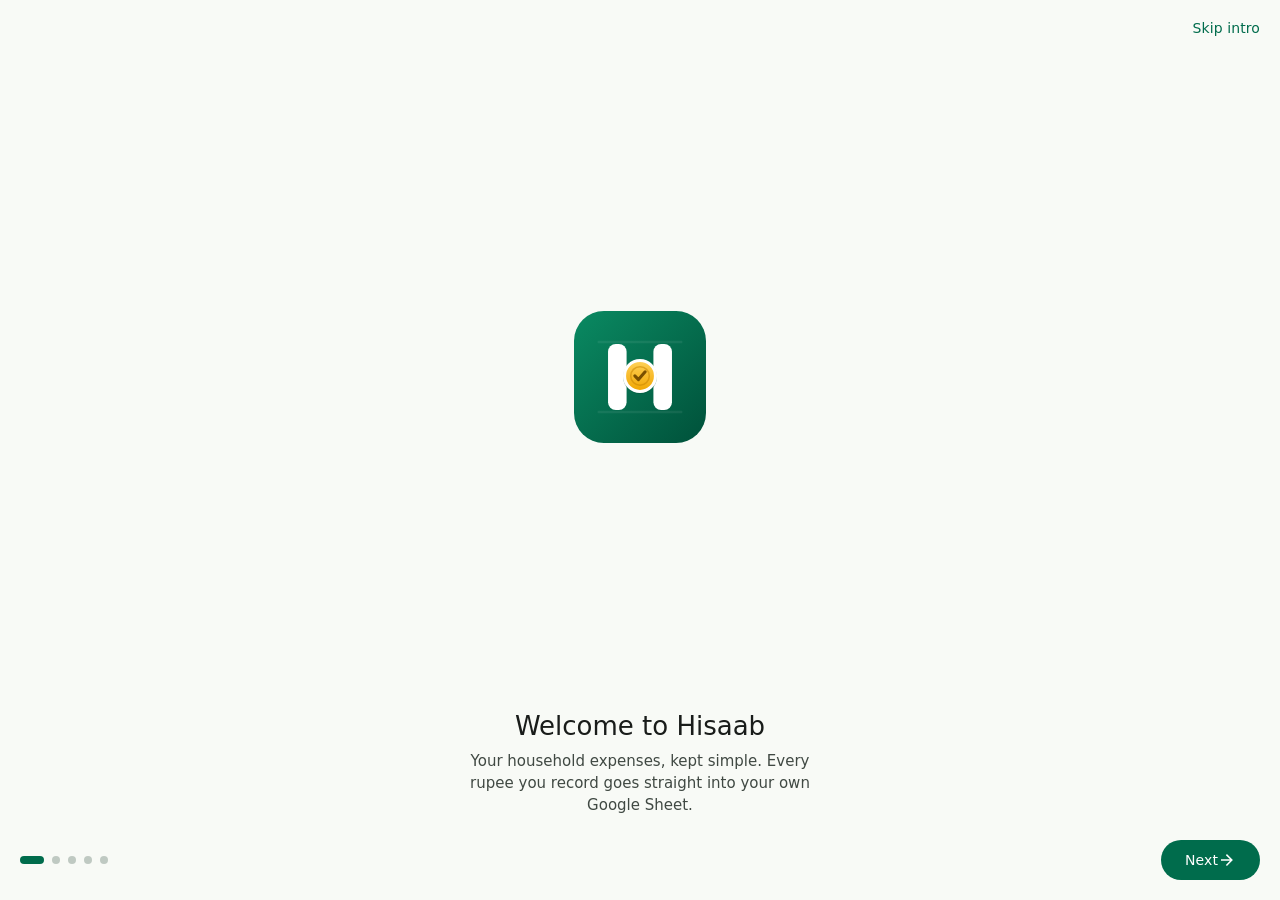
==== index.html @ 84c8fe74 "Hisaab 2.0 web app" ====
<!doctype html>
<html lang="en">
<head>
<meta charset="utf-8">
<meta name="viewport" content="width=device-width, initial-scale=1, maximum-scale=1, user-scalable=no, viewport-fit=cover">
<title>Hisaab</title>
<meta name="description" content="Hisaab — household expenses, kept simple. Your data stays in your own Google Sheet.">
<meta name="theme-color" content="#f8faf6">
<link rel="manifest" href="manifest.webmanifest">
<link rel="icon" type="image/png" sizes="192x192" href="icons/icon-192.png">
<link rel="apple-touch-icon" href="icons/apple-touch-icon.png">
<meta name="apple-mobile-web-app-capable" content="yes">
<meta name="mobile-web-app-capable" content="yes">
<meta name="apple-mobile-web-app-status-bar-style" content="default">
<meta name="apple-mobile-web-app-title" content="Hisaab">
<script>
window.HISAAB_CONFIG = {
  clientId: '675865925134-f2k3kbnuclqddefa0ms0sc8u9vmk5tlp.apps.googleusercontent.com',
  redirectUri: location.origin + location.pathname.replace(/index\.html$/, ''),
  scopes: ['openid', 'email', 'profile', 'https://www.googleapis.com/auth/spreadsheets', 'https://www.googleapis.com/auth/drive']
};
(function () { try { var t = localStorage.getItem('hisaab.theme'); t = t && JSON.parse(t); if (t === 'dark' || t === 'light') document.documentElement.setAttribute('data-theme', t); } catch (e) {} })();
</script>
<link rel="stylesheet" href="app.css?v=202610081211">
</head>
<body>
<div id="splash"><svg class="logo" aria-hidden="true" xmlns="http://www.w3.org/2000/svg" viewBox="0 0 512 512"> <defs> <linearGradient id="lbg" x1="0" y1="0" x2="1" y2="1"> <stop offset="0" stop-color="#0a8a62"/> <stop offset="1" stop-color="#00513a"/> </linearGradient> <linearGradient id="lcoin" x1="0" y1="0" x2="0" y2="1"> <stop offset="0" stop-color="#ffd25a"/> <stop offset="1" stop-color="#f0a500"/> </linearGradient> </defs> <rect width="512" height="512" rx="116" fill="url(#lbg)"/> <!-- subtle ledger lines --> <g stroke="#ffffff" stroke-opacity=".07" stroke-width="10" stroke-linecap="round"> <line x1="96" y1="120" x2="416" y2="120"/> <line x1="96" y1="392" x2="416" y2="392"/> </g> <!-- H pillars --> <rect x="132" y="128" width="72" height="256" rx="30" fill="#ffffff"/> <rect x="308" y="128" width="72" height="256" rx="30" fill="#ffffff"/> <!-- crossbar --> <rect x="190" y="228" width="132" height="56" rx="20" fill="#ffffff"/> <!-- coin --> <circle cx="256" cy="256" r="66" fill="#00513a" opacity=".35"/> <circle cx="256" cy="252" r="60" fill="url(#lcoin)" stroke="#ffffff" stroke-width="12"/> <circle cx="256" cy="252" r="36" fill="none" stroke="#c98500" stroke-width="6" opacity=".55"/> <path d="M236 252 l14 14 l26 -30" fill="none" stroke="#7a4f00" stroke-width="12" stroke-linecap="round" stroke-linejoin="round"/> </svg><div class="word">Hisaab</div><div class="tag">Household expenses, kept simple</div><div class="dots"><i></i><i></i><i></i></div></div>
<template id="logoTpl"><svg class="logo" aria-hidden="true" xmlns="http://www.w3.org/2000/svg" viewBox="0 0 512 512"> <defs> <linearGradient id="lbg" x1="0" y1="0" x2="1" y2="1"> <stop offset="0" stop-color="#0a8a62"/> <stop offset="1" stop-color="#00513a"/> </linearGradient> <linearGradient id="lcoin" x1="0" y1="0" x2="0" y2="1"> <stop offset="0" stop-color="#ffd25a"/> <stop offset="1" stop-color="#f0a500"/> </linearGradient> </defs> <rect width="512" height="512" rx="116" fill="url(#lbg)"/> <!-- subtle ledger lines --> <g stroke="#ffffff" stroke-opacity=".07" stroke-width="10" stroke-linecap="round"> <line x1="96" y1="120" x2="416" y2="120"/> <line x1="96" y1="392" x2="416" y2="392"/> </g> <!-- H pillars --> <rect x="132" y="128" width="72" height="256" rx="30" fill="#ffffff"/> <rect x="308" y="128" width="72" height="256" rx="30" fill="#ffffff"/> <!-- crossbar --> <rect x="190" y="228" width="132" height="56" rx="20" fill="#ffffff"/> <!-- coin --> <circle cx="256" cy="256" r="66" fill="#00513a" opacity=".35"/> <circle cx="256" cy="252" r="60" fill="url(#lcoin)" stroke="#ffffff" stroke-width="12"/> <circle cx="256" cy="252" r="36" fill="none" stroke="#c98500" stroke-width="6" opacity=".55"/> <path d="M236 252 l14 14 l26 -30" fill="none" stroke="#7a4f00" stroke-width="12" stroke-linecap="round" stroke-linejoin="round"/> </svg></template>
<div id="app">
  <section id="home">
    <header class="appbar" id="homeBar">
      <button class="iconbtn rp on-surface" id="homeMenu" aria-label="Menu" style="position:relative"><svg class="i" data-i="menu"></svg><span class="badge hidden" id="menuBadge" style="top:6px;right:6px"></span></button>
      <div class="title brandtitle" style="padding-left:4px"><svg class="logo" aria-hidden="true" xmlns="http://www.w3.org/2000/svg" viewBox="0 0 512 512"> <defs> <linearGradient id="lbg" x1="0" y1="0" x2="1" y2="1"> <stop offset="0" stop-color="#0a8a62"/> <stop offset="1" stop-color="#00513a"/> </linearGradient> <linearGradient id="lcoin" x1="0" y1="0" x2="0" y2="1"> <stop offset="0" stop-color="#ffd25a"/> <stop offset="1" stop-color="#f0a500"/> </linearGradient> </defs> <rect width="512" height="512" rx="116" fill="url(#lbg)"/> <!-- subtle ledger lines --> <g stroke="#ffffff" stroke-opacity=".07" stroke-width="10" stroke-linecap="round"> <line x1="96" y1="120" x2="416" y2="120"/> <line x1="96" y1="392" x2="416" y2="392"/> </g> <!-- H pillars --> <rect x="132" y="128" width="72" height="256" rx="30" fill="#ffffff"/> <rect x="308" y="128" width="72" height="256" rx="30" fill="#ffffff"/> <!-- crossbar --> <rect x="190" y="228" width="132" height="56" rx="20" fill="#ffffff"/> <!-- coin --> <circle cx="256" cy="256" r="66" fill="#00513a" opacity=".35"/> <circle cx="256" cy="252" r="60" fill="url(#lcoin)" stroke="#ffffff" stroke-width="12"/> <circle cx="256" cy="252" r="36" fill="none" stroke="#c98500" stroke-width="6" opacity=".55"/> <path d="M236 252 l14 14 l26 -30" fill="none" stroke="#7a4f00" stroke-width="12" stroke-linecap="round" stroke-linejoin="round"/> </svg><div class="title-l" style="font-weight:500">Hisaab</div></div>
      <button class="iconbtn rp" id="homeRefresh" aria-label="Refresh"><svg class="i" data-i="refresh"></svg></button>
    </header>
    <div class="linear hidden" id="homeLoading"></div>
    <div class="ptr" id="ptr-home"><div class="spinner"></div></div>
    <div class="scroller" id="homeScroll"><div id="homeBody"></div></div>
  </section>
  <div id="pages"></div>
  <div id="overlay"></div>
  <div id="snackHost"></div>
</div>
<script src="icons.js?v=202610081211"></script>
<script src="db.js?v=202610081211"></script>
<script src="app.js?v=202610081211"></script>
<script>
if ('serviceWorker' in navigator && location.protocol === 'https:') navigator.serviceWorker.register('sw.js').catch(function () {});
</script>
</body>
</html>
---- app.css ----
/* ===== Material 3 tokens (seed: green) ===== */
:root {
  color-scheme: light;
  --primary: #006c4c; --on-primary: #ffffff;
  --primary-container: #89f8c7; --on-primary-container: #002114;
  --secondary-container: #cde9d9; --on-secondary-container: #092016;
  --tertiary-container: #c1e8fb; --on-tertiary-container: #001f29;
  --surface: #f8faf6; --surface-dim: #d8dbd6;
  --surface-c-lowest: #ffffff; --surface-c-low: #f2f4f0; --surface-c: #eceeea; --surface-c-high: #e6e9e4; --surface-c-highest: #e1e3df;
  --on-surface: #191c1a; --on-surface-variant: #404943;
  --outline: #707973; --outline-variant: #bfc9c2;
  --error: #ba1a1a; --on-error: #fff; --error-container: #ffdad6; --on-error-container: #410002;
  --inverse-surface: #2e312f; --inverse-on-surface: #eff1ed; --inverse-primary: #6cdbac;
  --scrim: rgba(0,0,0,.32);
  --track: #dbe5de;
}
@media (prefers-color-scheme: dark) {
  :root:not([data-theme="light"]) {
    color-scheme: dark;
    --primary: #6cdbac; --on-primary: #003826;
    --primary-container: #005139; --on-primary-container: #89f8c7;
    --secondary-container: #344c40; --on-secondary-container: #cde9d9;
    --tertiary-container: #264d5c; --on-tertiary-container: #c1e8fb;
    --surface: #111412; --surface-dim: #111412;
    --surface-c-lowest: #0c0f0d; --surface-c-low: #191c1a; --surface-c: #1d201e; --surface-c-high: #272b28; --surface-c-highest: #323633;
    --on-surface: #e1e3df; --on-surface-variant: #bfc9c2;
    --outline: #8a938c; --outline-variant: #404943;
    --error: #ffb4ab; --on-error: #690005; --error-container: #93000a; --on-error-container: #ffdad6;
    --inverse-surface: #e1e3df; --inverse-on-surface: #2e312f; --inverse-primary: #006c4c;
    --track: #2b3a32;
  }
}
:root[data-theme="dark"] {
    color-scheme: dark;
    --primary: #6cdbac; --on-primary: #003826;
    --primary-container: #005139; --on-primary-container: #89f8c7;
    --secondary-container: #344c40; --on-secondary-container: #cde9d9;
    --tertiary-container: #264d5c; --on-tertiary-container: #c1e8fb;
    --surface: #111412; --surface-dim: #111412;
    --surface-c-lowest: #0c0f0d; --surface-c-low: #191c1a; --surface-c: #1d201e; --surface-c-high: #272b28; --surface-c-highest: #323633;
    --on-surface: #e1e3df; --on-surface-variant: #bfc9c2;
    --outline: #8a938c; --outline-variant: #404943;
    --error: #ffb4ab; --on-error: #690005; --error-container: #93000a; --on-error-container: #ffdad6;
    --inverse-surface: #e1e3df; --inverse-on-surface: #2e312f; --inverse-primary: #006c4c;
    --track: #2b3a32;
  }
* { box-sizing: border-box; -webkit-tap-highlight-color: transparent; }
html, body { margin: 0; height: 100%; overflow: hidden; background: var(--surface); color: var(--on-surface);
  font-family: Roboto, system-ui, -apple-system, "Segoe UI", sans-serif; -webkit-font-smoothing: antialiased; }
body { -webkit-user-select: none; user-select: none; -webkit-touch-callout: none; }
input, textarea { -webkit-user-select: text; user-select: text; }
button, input, select, textarea { font: inherit; color: inherit; }
button { background: none; border: 0; padding: 0; cursor: pointer; }
.hidden { display: none !important; }
svg.i { width: 24px; height: 24px; fill: currentColor; flex: none; display: block; }
.num { font-variant-numeric: tabular-nums; }

/* type scale */
.display-s { font-size: 36px; line-height: 44px; font-weight: 400; letter-spacing: 0; }
.headline-m { font-size: 28px; line-height: 36px; font-weight: 400; }
.headline-s { font-size: 24px; line-height: 32px; font-weight: 400; }
.title-l { font-size: 22px; line-height: 28px; font-weight: 400; }
.title-m { font-size: 16px; line-height: 24px; font-weight: 500; letter-spacing: .15px; }
.title-s { font-size: 14px; line-height: 20px; font-weight: 500; letter-spacing: .1px; }
.body-l { font-size: 16px; line-height: 24px; letter-spacing: .5px; }
.body-m { font-size: 14px; line-height: 20px; letter-spacing: .25px; }
.body-s { font-size: 12px; line-height: 16px; letter-spacing: .4px; }
.label-l { font-size: 14px; line-height: 20px; font-weight: 500; letter-spacing: .1px; }
.label-m { font-size: 12px; line-height: 16px; font-weight: 500; letter-spacing: .5px; }
.muted { color: var(--on-surface-variant); }

/* ripple */
.rp { position: relative; overflow: hidden; isolation: isolate; }
.rp::before { content: ""; position: absolute; inset: 0; background: currentColor; opacity: 0; transition: opacity .15s; pointer-events: none; z-index: -1; }
.rp:active::before { opacity: .1; }
.ripple { position: absolute; border-radius: 50%; background: currentColor; opacity: .14; transform: scale(0); animation: rip .5s ease-out forwards; pointer-events: none; z-index: -1; }
@keyframes rip { to { transform: scale(1); opacity: 0; } }

/* ===== layout ===== */
#app { position: fixed; inset: 0; }
.tab { position: absolute; inset: 0 0 80px 0; display: flex; flex-direction: column; background: var(--surface); }
.tab.anim { animation: fadeThrough .22s ease-out; }
@keyframes fadeThrough { from { opacity: 0; transform: scale(.98); } }
.scroller { flex: 1; overflow-y: auto; overflow-x: hidden; -webkit-overflow-scrolling: touch; overscroll-behavior: contain; padding-bottom: 96px; }

/* top app bar */
.appbar { height: 64px; display: flex; align-items: center; gap: 4px; padding: 0 4px 0 4px; background: var(--surface); flex: none; transition: background .2s; z-index: 2; }
.appbar.lifted { background: var(--surface-c); }
.appbar .title { flex: 1; padding: 0 12px; white-space: nowrap; overflow: hidden; text-overflow: ellipsis; }
.appbar .title.lead { padding-left: 4px; }
.iconbtn { width: 48px; height: 48px; border-radius: 24px; display: grid; place-items: center; color: var(--on-surface-variant); flex: none; }
.iconbtn.on-surface { color: var(--on-surface); }
.textbtn { height: 40px; padding: 0 12px; border-radius: 20px; color: var(--primary); }
.monthbtn { display: inline-flex; align-items: center; gap: 2px; height: 40px; padding: 0 8px 0 12px; border-radius: 20px; color: var(--on-surface); max-width: 100%; }
.monthbtn span { white-space: nowrap; overflow: hidden; text-overflow: ellipsis; }

/* navigation bar */
.navbar { position: absolute; left: 0; right: 0; bottom: 0; height: 80px; background: var(--surface-c); display: flex; z-index: 5; }
.navitem { flex: 1; display: flex; flex-direction: column; align-items: center; justify-content: center; gap: 4px; color: var(--on-surface-variant); padding-top: 4px; }
.navitem .pill { width: 64px; height: 32px; border-radius: 16px; display: grid; place-items: center; transition: background .2s; position: relative; }
.navitem.on { color: var(--on-surface); }
.navitem.on .pill { background: var(--secondary-container); color: var(--on-secondary-container); }
.navitem.on .label-m { font-weight: 700; }
.badge { position: absolute; top: 2px; right: 14px; min-width: 16px; height: 16px; border-radius: 8px; background: var(--error); color: var(--on-error); font-size: 11px; line-height: 16px; text-align: center; padding: 0 4px; font-weight: 500; }

/* FAB */
.fab { position: absolute; right: 16px; bottom: 96px; height: 56px; border-radius: 16px; background: var(--primary-container); color: var(--on-primary-container);
  display: flex; align-items: center; gap: 12px; padding: 0 20px 0 16px; z-index: 4;
  box-shadow: 0 1px 3px rgba(0,0,0,.3), 0 4px 8px 3px rgba(0,0,0,.15); transition: width .2s, padding .2s, transform .2s; }
.fab.small { padding: 0 16px; }
.fab.small .fab-label { display: none; }
.fab.gone { transform: scale(0); }
#app.snacking .fab { transform: translateY(-64px); }
#app.snacking .fab.gone { transform: scale(0); }

/* cards & lists */
.pad { padding: 0 16px; }
.card { border-radius: 12px; background: var(--surface-c-low); }
.card.filled { background: var(--surface-c-highest); }
.card.outlined { background: var(--surface); border: 1px solid var(--outline-variant); }
.section-h { display: flex; align-items: center; justify-content: space-between; padding: 20px 16px 8px; min-height: 48px; }
.section-h .title-s { color: var(--on-surface-variant); }
.li { display: flex; align-items: center; gap: 16px; padding: 10px 16px 10px 16px; min-height: 72px; }
.li.two { min-height: 64px; }
.li .txt { flex: 1; min-width: 0; }
.li .txt > div { white-space: nowrap; overflow: hidden; text-overflow: ellipsis; }
.li .trail { text-align: right; flex: none; }
.avatar { width: 40px; height: 40px; border-radius: 20px; display: grid; place-items: center; background: var(--secondary-container); color: var(--on-secondary-container); flex: none; }
.avatar svg { width: 22px; height: 22px; }
.avatar.lg { width: 72px; height: 72px; border-radius: 36px; }
.avatar.lg svg { width: 36px; height: 36px; }
.divider { height: 1px; background: var(--outline-variant); margin: 0 16px 0 72px; opacity: .6; }
.progress { height: 4px; border-radius: 2px; background: var(--track); margin-top: 8px; overflow: hidden; }
.progress i { display: block; height: 100%; border-radius: 2px; background: var(--primary); }
.progress.err i { background: var(--error); }

/* hero */
.hero { margin: 4px 16px 0; padding: 20px; border-radius: 28px; background: var(--primary-container); color: var(--on-primary-container); }
.hero.neg { background: var(--error-container); color: var(--on-error-container); }
.hero .row { display: flex; align-items: center; justify-content: space-between; }
.hero .amt { margin: 4px 0 12px; }
.assist { display: inline-flex; align-items: center; gap: 6px; height: 32px; padding: 0 12px 0 8px; border-radius: 8px; border: 1px solid currentColor; opacity: .9; }
.assist svg { width: 18px; height: 18px; }
.tiles { display: grid; grid-template-columns: 1fr 1fr; gap: 8px; margin: 8px 16px 0; }
.tile { padding: 14px 16px; border-radius: 16px; background: var(--surface-c-low); text-align: left; display: block; width: 100%; }
.tile .label-m { color: var(--on-surface-variant); display: flex; align-items: center; gap: 4px; }
.tile .label-m svg { width: 16px; height: 16px; }
.tile .title-l { margin-top: 4px; }

.banner { margin: 12px 16px 0; padding: 12px 16px; border-radius: 12px; background: var(--tertiary-container); color: var(--on-tertiary-container); display: flex; gap: 12px; align-items: center; }
.banner.err { background: var(--error-container); color: var(--on-error-container); }
.banner .body-m { flex: 1; }

/* chips */
.chips { display: flex; gap: 8px; overflow-x: auto; padding: 4px 16px 8px; scrollbar-width: none; flex: none; }
.chips::-webkit-scrollbar { display: none; }
.chip { height: 32px; border-radius: 8px; border: 1px solid var(--outline-variant); padding: 0 16px; display: inline-flex; align-items: center; gap: 8px; white-space: nowrap; color: var(--on-surface-variant); flex: none; }
.chip svg { width: 18px; height: 18px; margin-left: -8px; }
.chip.on { background: var(--secondary-container); color: var(--on-secondary-container); border-color: transparent; }
.seg { display: inline-flex; border: 1px solid var(--outline); border-radius: 16px; overflow: hidden; height: 32px; }
.seg button { padding: 0 12px; display: flex; align-items: center; gap: 4px; color: var(--on-surface); }
.seg button + button { border-left: 1px solid var(--outline); }
.seg button.on { background: var(--secondary-container); color: var(--on-secondary-container); }
.seg svg { width: 16px; height: 16px; }

/* expenses list */
.summary-strip { display: flex; justify-content: space-between; align-items: baseline; padding: 4px 16px 4px; }
.dayhead { display: flex; justify-content: space-between; padding: 16px 16px 4px; color: var(--on-surface-variant); position: sticky; top: 0; background: var(--surface); z-index: 1; }
.pendingdot { display: inline-flex; vertical-align: -3px; color: var(--primary); margin-left: 4px; }
.pendingdot svg { width: 16px; height: 16px; }
.searchbar { flex: 1; height: 48px; display: flex; align-items: center; }
.searchbar input::-webkit-search-cancel-button { -webkit-appearance: none; display: none; }
.searchbar input { flex: 1; border: 0; outline: 0; background: transparent; font-size: 16px; height: 48px; }

/* empty / loading */
.empty { text-align: center; padding: 64px 32px; color: var(--on-surface-variant); }
.empty svg { width: 48px; height: 48px; margin: 0 auto 12px; opacity: .7; }
.skeleton { background: linear-gradient(90deg, var(--surface-c) 25%, var(--surface-c-high) 50%, var(--surface-c) 75%); background-size: 200% 100%; animation: sk 1.2s infinite linear; border-radius: 12px; }
@keyframes sk { from { background-position: 200% 0; } to { background-position: -200% 0; } }

/* pull to refresh */
.ptr { position: absolute; left: 50%; top: 64px; width: 40px; height: 40px; margin-left: -20px; border-radius: 20px; background: var(--surface-c-low);
  box-shadow: 0 1px 3px rgba(0,0,0,.3); display: grid; place-items: center; transform: translateY(-60px); opacity: 0; z-index: 3; color: var(--primary); pointer-events: none; }
.spinner { width: 24px; height: 24px; border-radius: 50%; border: 3px solid var(--primary); border-right-color: transparent; }
.ptr.spin .spinner, .spinner.spin { animation: spin .8s linear infinite; }
@keyframes spin { to { transform: rotate(360deg); } }
.linear { height: 4px; position: relative; overflow: hidden; background: var(--secondary-container); flex: none; }
.linear::after { content: ""; position: absolute; top: 0; bottom: 0; width: 40%; background: var(--primary); animation: lin 1.1s infinite ease-in-out; }
@keyframes lin { from { left: -40%; } to { left: 100%; } }

/* ===== pushed screens (full-screen) ===== */
.page { position: absolute; inset: 0; background: var(--surface); z-index: 10; display: flex; flex-direction: column; animation: slideIn .25s cubic-bezier(.2,0,0,1); }
.page.out { animation: slideOut .2s cubic-bezier(.3,0,1,1) forwards; }
@keyframes slideIn { from { transform: translateX(30%); opacity: 0; } }
@keyframes slideOut { to { transform: translateX(30%); opacity: 0; } }
.page.up { animation: slideUp .28s cubic-bezier(.2,0,0,1); }
.page.up.out { animation: slideDown .2s cubic-bezier(.3,0,1,1) forwards; }
@keyframes slideUp { from { transform: translateY(8%); opacity: 0; } }
@keyframes slideDown { to { transform: translateY(8%); opacity: 0; } }
.page .scroller { padding-bottom: 24px; }
.page-foot { padding: 12px 16px 16px; background: var(--surface); flex: none; }

/* text fields (outlined) */
.field { position: relative; margin: 8px 16px 16px; }
.field input, .field textarea { width: 100%; height: 56px; border-radius: 4px; border: 1px solid var(--outline); background: transparent; padding: 16px 16px 0; font-size: 16px; outline: none; color: var(--on-surface); }
.field.prefix input { padding-left: 44px; }
.field .pre { position: absolute; left: 16px; top: 17px; font-size: 16px; color: var(--on-surface-variant); }
.field.big input { height: 72px; font-size: 32px; padding-top: 18px; }
.field.big .pre { top: 30px; font-size: 20px; }
.field.big.prefix input { padding-left: 52px; }
.field label { position: absolute; left: 12px; top: 18px; padding: 0 4px; color: var(--on-surface-variant); font-size: 16px; pointer-events: none; transition: all .15s; background: var(--surface); }
.field.big label { top: 26px; }
.field input:focus { border: 2px solid var(--primary); padding-left: 15px; }
.field.prefix input:focus { padding-left: 43px; }
.field.big.prefix input:focus { padding-left: 51px; }
.field.filled label, .field input:focus + label, .field.always label { top: -8px; font-size: 12px; line-height: 16px; }
.field input:focus + label { color: var(--primary); }
.field.err input { border: 2px solid var(--error); }
.field.err label { color: var(--error); }
.field .support { font-size: 12px; color: var(--on-surface-variant); padding: 4px 16px 0; }
.field.err .support { color: var(--error); }
.field .trail-i { position: absolute; right: 12px; top: 16px; color: var(--on-surface-variant); pointer-events: none; }
.field input[type=date] { padding-top: 14px; }
.field input[type=date]::-webkit-calendar-picker-indicator { opacity: 0; position: absolute; inset: 0; width: auto; height: auto; }

/* category grid */
.catgrid { display: grid; grid-template-columns: repeat(3, 1fr); gap: 8px; padding: 0 16px; }
.cattile { border-radius: 16px; padding: 12px 6px 10px; display: flex; flex-direction: column; align-items: center; gap: 6px; text-align: center; background: var(--surface-c-low); color: var(--on-surface); min-height: 88px; border: 1px solid transparent; }
.cattile .ic { width: 40px; height: 40px; border-radius: 20px; display: grid; place-items: center; background: var(--surface-c-highest); color: var(--on-surface-variant); transition: background .15s; }
.cattile .ic svg { width: 22px; height: 22px; }
.cattile .label-m { font-weight: 500; line-height: 15px; display: -webkit-box; -webkit-line-clamp: 2; -webkit-box-orient: vertical; overflow: hidden; }
.cattile.on { background: var(--secondary-container); color: var(--on-secondary-container); border-color: var(--primary); }
.cattile.on .ic { background: var(--primary); color: var(--on-primary); }
.cat-err { color: var(--error); font-size: 12px; padding: 4px 16px 0; min-height: 16px; }

/* buttons */
.btn { height: 40px; border-radius: 20px; padding: 0 24px; display: inline-flex; align-items: center; justify-content: center; gap: 8px; font-size: 14px; font-weight: 500; letter-spacing: .1px; }
.btn svg { width: 18px; height: 18px; margin-left: -8px; }
.btn.filled { background: var(--primary); color: var(--on-primary); }
.btn.tonal { background: var(--secondary-container); color: var(--on-secondary-container); }
.btn.outlined { border: 1px solid var(--outline); color: var(--primary); }
.btn.danger { border: 1px solid var(--outline); color: var(--error); }
.btn.block { width: 100%; height: 48px; border-radius: 24px; }
.btn:disabled { opacity: .38; }

/* detail */
.detail-head { display: flex; flex-direction: column; align-items: center; padding: 16px 16px 24px; gap: 8px; text-align: center; }
.actions-row { display: flex; gap: 8px; padding: 8px 16px; }
.actions-row .btn { flex: 1; }

/* dialogs */
.scrim { position: absolute; inset: 0; background: var(--scrim); z-index: 30; display: flex; align-items: center; justify-content: center; padding: 24px; animation: fade .15s; }
@keyframes fade { from { opacity: 0; } }
.dialog { width: 100%; max-width: 360px; max-height: 80vh; border-radius: 28px; background: var(--surface-c-high); padding: 24px 0 8px; display: flex; flex-direction: column; animation: pop .2s cubic-bezier(.2,0,0,1); }
@keyframes pop { from { transform: scale(.9); opacity: 0; } }
.dialog h2 { margin: 0 24px 16px; font-size: 24px; line-height: 32px; font-weight: 400; }
.dialog .body { padding: 0 24px; color: var(--on-surface-variant); overflow-y: auto; }
.dialog .body.list { padding: 0; border-top: 1px solid var(--outline-variant); border-bottom: 1px solid var(--outline-variant); }
.dialog .acts { display: flex; justify-content: flex-end; gap: 8px; padding: 16px 16px 8px; }
.radio-li { display: flex; align-items: center; gap: 16px; padding: 0 24px; height: 56px; width: 100%; text-align: left; color: var(--on-surface); }
.radio { width: 20px; height: 20px; border-radius: 50%; border: 2px solid var(--on-surface-variant); display: grid; place-items: center; flex: none; }
.radio-li.on .radio { border-color: var(--primary); }
.radio-li.on .radio::after { content: ""; width: 10px; height: 10px; border-radius: 50%; background: var(--primary); }
.subhead { padding: 12px 24px 4px; color: var(--primary); }
.dialog .field label { background: var(--surface-c-high); }

/* menu */
.menu { position: absolute; top: 8px; right: 8px; min-width: 200px; border-radius: 4px; background: var(--surface-c); padding: 8px 0; z-index: 31;
  box-shadow: 0 2px 6px 2px rgba(0,0,0,.15), 0 1px 2px rgba(0,0,0,.3); animation: pop .15s; transform-origin: top right; }
.menu button { display: flex; align-items: center; gap: 12px; width: 100%; height: 48px; padding: 0 12px; color: var(--on-surface); text-align: left; }
.menu svg { color: var(--on-surface-variant); }
.menu-scrim { position: absolute; inset: 0; z-index: 30; }

/* snackbar */
.snack { position: absolute; left: 12px; right: 12px; bottom: 92px; min-height: 48px; border-radius: 4px; background: var(--inverse-surface); color: var(--inverse-on-surface);
  display: flex; align-items: center; padding: 6px 8px 6px 16px; z-index: 40; box-shadow: 0 3px 6px rgba(0,0,0,.25); animation: snackIn .25s cubic-bezier(.2,0,0,1); }
.snack.page-level { bottom: 16px; }
.snack .body-m { flex: 1; padding: 8px 0; }
.snack button { color: var(--inverse-primary); height: 36px; padding: 0 12px; border-radius: 18px; font-weight: 500; font-size: 14px; }
@keyframes snackIn { from { transform: translateY(20px); opacity: 0; } }

/* settings */
.set-li { display: flex; gap: 16px; align-items: center; padding: 12px 16px; min-height: 56px; }
.set-li svg { color: var(--on-surface-variant); }
.set-li .txt { flex: 1; min-width: 0; }
.set-li .txt .body-m { color: var(--on-surface-variant); overflow-wrap: anywhere; }

/* ===== v1.2 additions ===== */
#home { position: absolute; inset: 0; display: flex; flex-direction: column; background: var(--surface); }
#home .scroller { padding-bottom: 32px; }
.greet { padding: 4px 20px 12px; }
.mcard { margin: 0 16px; padding: 20px; border-radius: 28px; background: var(--primary-container); color: var(--on-primary-container); display: block; width: 100%; text-align: left; }
.mcard.neg { background: var(--error-container); color: var(--on-error-container); }
.mcard .top { display: flex; justify-content: space-between; align-items: center; }
.mcard .chipish { display: inline-flex; align-items: center; gap: 4px; height: 28px; padding: 0 10px; border-radius: 14px; background: rgba(255,255,255,.35); }
@media (prefers-color-scheme: dark) { :root:not([data-theme="light"]) .mcard .chipish { background: rgba(0,0,0,.25); } }
:root[data-theme="dark"] .mcard .chipish { background: rgba(0,0,0,.25); }
.mcard .split { display: grid; grid-template-columns: 1fr 1fr; gap: 12px; margin-top: 16px; }
.mcard .split .label-m { opacity: .8; }
.actionlist { display: flex; flex-direction: column; gap: 12px; padding: 20px 16px 4px; }
.action { display: flex; align-items: center; gap: 16px; padding: 16px; border-radius: 20px; text-align: left; width: 100%; min-height: 84px; }
.action .aic { width: 52px; height: 52px; border-radius: 16px; display: grid; place-items: center; flex: none; }
.action .aic svg { width: 28px; height: 28px; }
.action .txt { flex: 1; min-width: 0; }
.action .chev { opacity: .7; }
.action.primary { background: var(--primary); color: var(--on-primary); }
.action.primary .aic { background: rgba(255,255,255,.18); }
.action.tonal { background: var(--secondary-container); color: var(--on-secondary-container); }
.action.tonal .aic { background: var(--surface-c-lowest); color: var(--primary); }
.action.outline { background: var(--surface-c-low); color: var(--on-surface); border: 1px solid var(--outline-variant); }
.action.outline .aic { background: var(--tertiary-container); color: var(--on-tertiary-container); }
.action .body-m { opacity: .85; }

/* primary tabs */
.tabs { display: flex; border-bottom: 1px solid var(--surface-c-highest); flex: none; background: var(--surface); }
.tabs button { flex: 1; height: 48px; position: relative; color: var(--on-surface-variant); }
.tabs button.on { color: var(--primary); }
.tabs button.on::after { content: ""; position: absolute; left: 50%; bottom: 0; width: 64px; margin-left: -32px; height: 3px; border-radius: 3px 3px 0 0; background: var(--primary); }

/* month picker */
.mrow { display: flex; align-items: center; gap: 16px; width: 100%; text-align: left; padding: 12px 16px; min-height: 72px; }
.mrow .mav { width: 44px; height: 44px; border-radius: 22px; display: grid; place-items: center; background: var(--surface-c-highest); color: var(--on-surface-variant); flex: none; font-size: 13px; font-weight: 600; letter-spacing: .3px; }
.mrow.cur .mav { background: var(--primary); color: var(--on-primary); }
.mrow .txt { flex: 1; min-width: 0; }
.tag { display: inline-flex; align-items: center; height: 20px; padding: 0 8px; border-radius: 10px; font-size: 11px; font-weight: 600; letter-spacing: .4px; vertical-align: 2px; margin-left: 6px; }
.tag.cur { background: var(--primary-container); color: var(--on-primary-container); }
.tag.neg { background: var(--error-container); color: var(--on-error-container); }
.tag.pos { background: var(--secondary-container); color: var(--on-secondary-container); }
.yearhead { padding: 20px 16px 6px; color: var(--primary); }

/* create month */
.yearsel { display: flex; align-items: center; justify-content: center; gap: 8px; padding: 8px 16px 4px; }
.yearsel .headline-s { min-width: 90px; text-align: center; }
.mgrid { display: grid; grid-template-columns: repeat(4, 1fr); gap: 8px; padding: 8px 16px; }
.mchip { height: 48px; border-radius: 12px; border: 1px solid var(--outline-variant); display: flex; align-items: center; justify-content: center; gap: 4px; color: var(--on-surface); }
.mchip.on { background: var(--primary); color: var(--on-primary); border-color: var(--primary); }
.mchip:disabled { color: var(--on-surface-variant); opacity: .45; border-style: dashed; }
.mchip svg { width: 16px; height: 16px; }
.preview { margin: 12px 16px; padding: 16px; border-radius: 16px; background: var(--surface-c-low); display: flex; gap: 14px; }
.preview svg { color: var(--primary); flex: none; margin-top: 2px; }
.switchrow { display: flex; align-items: center; gap: 16px; padding: 8px 16px; min-height: 56px; width: 100%; text-align: left; }
.switchrow .txt { flex: 1; }
.switch { width: 52px; height: 32px; border-radius: 16px; border: 2px solid var(--outline); background: var(--surface-c-highest); position: relative; flex: none; transition: all .15s; }
.switch::after { content: ""; position: absolute; top: 6px; left: 6px; width: 16px; height: 16px; border-radius: 50%; background: var(--outline); transition: all .15s; }
.switch.on { background: var(--primary); border-color: var(--primary); }
.switch.on::after { left: 22px; top: 2px; width: 24px; height: 24px; background: var(--on-primary); }

/* target month field in add screen */
.selectfield { display: flex; align-items: center; gap: 12px; margin: 8px 16px 16px; height: 56px; border: 1px solid var(--outline); border-radius: 4px; padding: 0 12px 0 16px; width: calc(100% - 32px); text-align: left; position: relative; }
.selectfield .flabel { position: absolute; top: -8px; left: 12px; padding: 0 4px; font-size: 12px; line-height: 16px; background: var(--surface); color: var(--on-surface-variant); }
.selectfield .val { flex: 1; font-size: 16px; }
.fab.mv { bottom: 24px; }
.page .fab { position: absolute; }
.searchinline { display: flex; align-items: center; gap: 8px; margin: 8px 16px 4px; height: 48px; border-radius: 24px; background: var(--surface-c-high); padding: 0 8px 0 16px; color: var(--on-surface-variant); }
.searchinline input { flex: 1; border: 0; outline: 0; background: transparent; font-size: 16px; color: var(--on-surface); height: 48px; }
.searchinline input::-webkit-search-cancel-button { -webkit-appearance: none; display: none; }

/* ===== Hisaab 2.0 ===== */
body { padding-top: env(safe-area-inset-top); }
#app { top: env(safe-area-inset-top); bottom: env(safe-area-inset-bottom); }
.page-foot { padding-bottom: calc(16px + env(safe-area-inset-bottom)); }

/* splash */
#splash { position: fixed; inset: 0; z-index: 100; display: flex; flex-direction: column; align-items: center; justify-content: center; gap: 18px;
  background: radial-gradient(120% 80% at 50% 30%, #0b8a62 0%, #005a40 60%, #00412e 100%); color: #fff; transition: opacity .35s ease, visibility .35s; }
#splash.gone { opacity: 0; visibility: hidden; }
#splash .logo { width: 112px; height: 112px; filter: drop-shadow(0 12px 28px rgba(0,0,0,.35)); animation: splashIn .6s cubic-bezier(.2,0,0,1); }
#splash .word { font-size: 34px; font-weight: 700; letter-spacing: .5px; animation: splashIn .6s .08s cubic-bezier(.2,0,0,1) both; }
#splash .tag { font-size: 14px; opacity: .8; animation: splashIn .6s .16s cubic-bezier(.2,0,0,1) both; }
#splash .dots { position: absolute; bottom: calc(48px + env(safe-area-inset-bottom)); display: flex; gap: 8px; }
#splash .dots i { width: 8px; height: 8px; border-radius: 4px; background: rgba(255,255,255,.7); animation: dot 1s infinite ease-in-out; }
#splash .dots i:nth-child(2) { animation-delay: .15s; } #splash .dots i:nth-child(3) { animation-delay: .3s; }
@keyframes splashIn { from { transform: translateY(12px) scale(.96); opacity: 0; } }
@keyframes dot { 50% { transform: translateY(-6px); opacity: 1; } }

/* full-screen flows (intro / login) */
.flow { position: absolute; inset: 0; z-index: 50; background: var(--surface); display: flex; flex-direction: column; }
.intro-top { display: flex; justify-content: flex-end; padding: 8px 8px 0; height: 56px; }
.slides { flex: 1; display: flex; overflow-x: auto; scroll-snap-type: x mandatory; scrollbar-width: none; }
.slides::-webkit-scrollbar { display: none; }
.slide { flex: 0 0 100%; scroll-snap-align: center; display: flex; flex-direction: column; align-items: center; padding: 0 28px; text-align: center; min-height: 0; }
.slide .shot { flex: 1; min-height: 0; display: flex; align-items: center; justify-content: center; width: 100%; padding: 8px 0 20px; }
.slide .shot img { max-height: 100%; max-width: 78%; border-radius: 26px; box-shadow: 0 16px 40px rgba(0,0,0,.18); border: 6px solid var(--surface-c-highest); }
.slide .shot .logo { width: 132px; height: 132px; }
.slide h2 { font-size: 26px; line-height: 32px; font-weight: 500; margin: 0 0 8px; }
.slide p { margin: 0 0 8px; color: var(--on-surface-variant); font-size: 15px; line-height: 22px; max-width: 360px; }
.intro-foot { display: flex; align-items: center; justify-content: space-between; padding: 16px 20px calc(20px + env(safe-area-inset-bottom)); }
.pager { display: flex; gap: 8px; }
.pager i { width: 8px; height: 8px; border-radius: 4px; background: var(--outline-variant); transition: all .2s; }
.pager i.on { width: 24px; background: var(--primary); }

.login { flex: 1; display: flex; flex-direction: column; align-items: center; justify-content: center; padding: 32px 28px; text-align: center; gap: 6px; }
.login .logo { width: 96px; height: 96px; margin-bottom: 12px; }
.login h1 { font-size: 32px; margin: 0; font-weight: 700; }
.login p { color: var(--on-surface-variant); margin: 6px 0; max-width: 340px; line-height: 22px; }
.gbtn { margin-top: 24px; height: 52px; padding: 0 22px 0 14px; border-radius: 26px; border: 1px solid var(--outline); background: var(--surface-c-lowest); color: var(--on-surface);
  display: inline-flex; align-items: center; gap: 12px; font-size: 16px; font-weight: 500; box-shadow: 0 1px 2px rgba(0,0,0,.08); }
.gbtn svg { width: 22px; height: 22px; }
.login .fine { font-size: 12px; line-height: 17px; color: var(--on-surface-variant); margin-top: 28px; max-width: 320px; }
.login .err { color: var(--error); font-size: 14px; margin-top: 12px; }

/* drawer */
.drawer-scrim { position: absolute; inset: 0; background: var(--scrim); z-index: 40; animation: fade .2s; }
.drawer { position: absolute; top: 0; bottom: 0; left: 0; width: min(320px, 86vw); background: var(--surface-c-low); z-index: 41; border-radius: 0 16px 16px 0;
  display: flex; flex-direction: column; animation: drawerIn .25s cubic-bezier(.2,0,0,1); overflow-y: auto; padding-bottom: env(safe-area-inset-bottom); }
.drawer.out { animation: drawerOut .2s forwards; }
@keyframes drawerIn { from { transform: translateX(-100%); } }
@keyframes drawerOut { to { transform: translateX(-100%); } }
.drawer .who { display: flex; gap: 14px; align-items: center; padding: 24px 20px 16px; }
.drawer .who .pic { width: 48px; height: 48px; border-radius: 24px; background: var(--primary); color: var(--on-primary); display: grid; place-items: center; font-size: 20px; font-weight: 600; overflow: hidden; flex: none; }
.drawer .who .pic img { width: 100%; height: 100%; object-fit: cover; }
.drawer .who .txt { min-width: 0; }
.drawer .who .txt div { overflow: hidden; text-overflow: ellipsis; white-space: nowrap; }
.drawer .sect { padding: 14px 28px 6px; color: var(--on-surface-variant); }
.ditem { display: flex; align-items: center; gap: 12px; height: 56px; margin: 0 12px; padding: 0 16px; border-radius: 28px; width: calc(100% - 24px); text-align: left; color: var(--on-surface-variant); }
.ditem .lbl { flex: 1; color: var(--on-surface); overflow: hidden; text-overflow: ellipsis; white-space: nowrap; }
.ditem.on { background: var(--secondary-container); }
.ditem.on .lbl, .ditem.on svg { color: var(--on-secondary-container); }
.ditem .count { min-width: 22px; height: 22px; border-radius: 11px; background: var(--error); color: var(--on-error); font-size: 12px; font-weight: 600; display: grid; place-items: center; padding: 0 6px; }
.ditem .sub { display: block; font-size: 12px; color: var(--on-surface-variant); }
.drawer hr { border: 0; border-top: 1px solid var(--outline-variant); margin: 8px 28px; }

/* owner chip on home */
.ownerline { display: flex; align-items: center; gap: 10px; margin: 0 16px 12px; padding: 10px 14px; border-radius: 16px; background: var(--surface-c-low); }
.ownerline .pic { width: 32px; height: 32px; border-radius: 16px; background: var(--tertiary-container); color: var(--on-tertiary-container); display: grid; place-items: center; font-weight: 600; font-size: 14px; flex: none; overflow: hidden; }
.ownerline .pic img { width: 100%; height: 100%; object-fit: cover; }
.ownerline .txt { flex: 1; min-width: 0; }
.ownerline .txt div { overflow: hidden; text-overflow: ellipsis; white-space: nowrap; }
.rolechip { height: 24px; padding: 0 10px; border-radius: 12px; font-size: 12px; font-weight: 600; display: inline-flex; align-items: center; gap: 4px; background: var(--secondary-container); color: var(--on-secondary-container); flex: none; }
.rolechip svg { width: 14px; height: 14px; }
.rolechip.view { background: var(--tertiary-container); color: var(--on-tertiary-container); }

.action:disabled { opacity: .45; }
.action .lockhint { font-size: 12px; opacity: .9; display: flex; align-items: center; gap: 4px; margin-top: 2px; }
.action .lockhint svg { width: 14px; height: 14px; }
.catbtns { display: grid; grid-template-columns: 1fr 1fr; gap: 8px; padding: 12px 16px 0; }
.catbtns .btn { height: 48px; border-radius: 16px; }

/* icon picker */
.iconpick { display: grid; grid-template-columns: repeat(6, 1fr); gap: 8px; padding: 0 16px; }
.iconpick button { aspect-ratio: 1; border-radius: 14px; display: grid; place-items: center; background: var(--surface-c-low); color: var(--on-surface-variant); border: 1px solid transparent; }
.iconpick button.on { background: var(--primary); color: var(--on-primary); }
.iconpick svg { width: 24px; height: 24px; }
.catpreview { display: flex; align-items: center; gap: 14px; margin: 8px 16px 4px; padding: 14px; border-radius: 16px; background: var(--surface-c-low); }

/* selectable list */
.pickrow { display: flex; align-items: center; gap: 14px; width: 100%; text-align: left; padding: 10px 16px; min-height: 60px; }
.pickrow .txt { flex: 1; min-width: 0; }
.pickrow.on { background: var(--secondary-container); }
.dialog .pickrow { padding: 8px 24px; min-height: 52px; }
.dialog .field { margin: 4px 0 0; }
.dialog .opt { display: flex; gap: 14px; align-items: flex-start; padding: 12px 24px; width: 100%; text-align: left; }
.dialog .opt .txt { flex: 1; }
.dialog .opt .radio { margin-top: 2px; }
.dialog .opt.on .radio { border-color: var(--primary); }
.dialog .opt.on .radio::after { content: ""; width: 10px; height: 10px; border-radius: 50%; background: var(--primary); }

.req { margin: 0 16px 12px; padding: 16px; border-radius: 20px; background: var(--surface-c-low); display: flex; gap: 14px; align-items: flex-start; }
.req .pic { width: 44px; height: 44px; border-radius: 22px; background: var(--primary-container); color: var(--on-primary-container); display: grid; place-items: center; font-weight: 600; font-size: 18px; flex: none; overflow: hidden; }
.req .pic img { width: 100%; height: 100%; object-fit: cover; }
.req .txt { flex: 1; min-width: 0; }
.req .acts { display: flex; gap: 8px; margin-top: 12px; }
.newdot { display: inline-block; width: 8px; height: 8px; border-radius: 4px; background: var(--error); margin-left: 6px; vertical-align: 2px; }
.suggest { margin: 12px 16px 0; padding: 16px; border-radius: 20px; border: 1px dashed var(--outline); }
.suggest .row { display: flex; gap: 12px; align-items: center; }

.brandtitle { display: flex; align-items: center; gap: 10px; min-width: 0; }
.brandtitle .logo { width: 32px; height: 32px; flex: none; }
.slide .shot .logo .logo, .login .logo .logo { width: 100%; height: 100%; }
.catbtns .btn { padding: 0 12px; font-size: 14px; white-space: nowrap; }
.catbtns .btn svg { margin-left: 0; }
.mcard { width: calc(100% - 32px); }
a.ditem { text-decoration: none; }
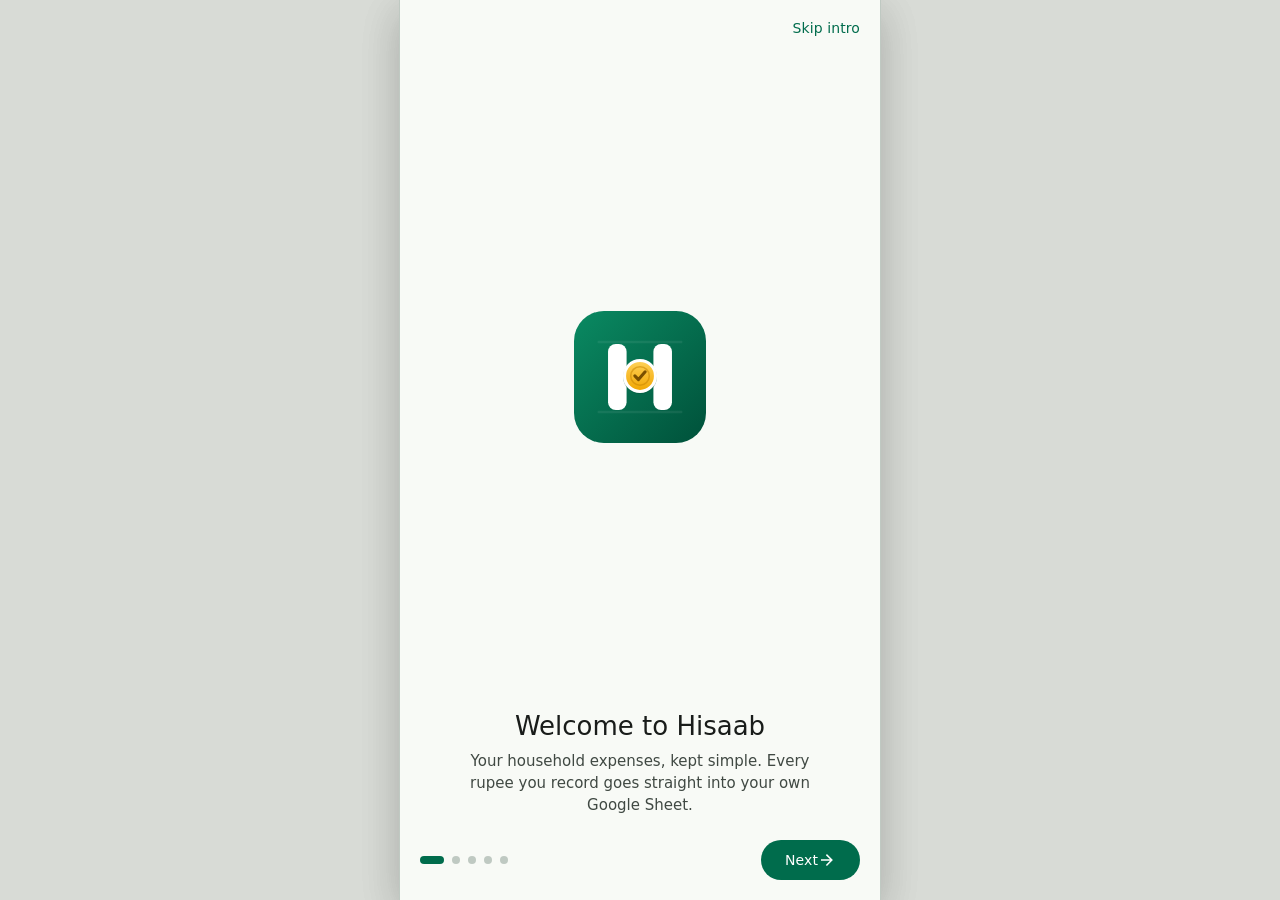
==== commit 008135f3: "Add files via upload" ====
--- a/index.html
+++ b/index.html
@@ -21,7 +21,7 @@
 };
 (function () { try { var t = localStorage.getItem('hisaab.theme'); t = t && JSON.parse(t); if (t === 'dark' || t === 'light') document.documentElement.setAttribute('data-theme', t); } catch (e) {} })();
 </script>
-<link rel="stylesheet" href="app.css?v=202610081211">
+<link rel="stylesheet" href="app.css?v=202610081217">
 </head>
 <body>
 <div id="splash"><svg class="logo" aria-hidden="true" xmlns="http://www.w3.org/2000/svg" viewBox="0 0 512 512"> <defs> <linearGradient id="lbg" x1="0" y1="0" x2="1" y2="1"> <stop offset="0" stop-color="#0a8a62"/> <stop offset="1" stop-color="#00513a"/> </linearGradient> <linearGradient id="lcoin" x1="0" y1="0" x2="0" y2="1"> <stop offset="0" stop-color="#ffd25a"/> <stop offset="1" stop-color="#f0a500"/> </linearGradient> </defs> <rect width="512" height="512" rx="116" fill="url(#lbg)"/> <!-- subtle ledger lines --> <g stroke="#ffffff" stroke-opacity=".07" stroke-width="10" stroke-linecap="round"> <line x1="96" y1="120" x2="416" y2="120"/> <line x1="96" y1="392" x2="416" y2="392"/> </g> <!-- H pillars --> <rect x="132" y="128" width="72" height="256" rx="30" fill="#ffffff"/> <rect x="308" y="128" width="72" height="256" rx="30" fill="#ffffff"/> <!-- crossbar --> <rect x="190" y="228" width="132" height="56" rx="20" fill="#ffffff"/> <!-- coin --> <circle cx="256" cy="256" r="66" fill="#00513a" opacity=".35"/> <circle cx="256" cy="252" r="60" fill="url(#lcoin)" stroke="#ffffff" stroke-width="12"/> <circle cx="256" cy="252" r="36" fill="none" stroke="#c98500" stroke-width="6" opacity=".55"/> <path d="M236 252 l14 14 l26 -30" fill="none" stroke="#7a4f00" stroke-width="12" stroke-linecap="round" stroke-linejoin="round"/> </svg><div class="word">Hisaab</div><div class="tag">Household expenses, kept simple</div><div class="dots"><i></i><i></i><i></i></div></div>
@@ -41,9 +41,9 @@
   <div id="overlay"></div>
   <div id="snackHost"></div>
 </div>
-<script src="icons.js?v=202610081211"></script>
-<script src="db.js?v=202610081211"></script>
-<script src="app.js?v=202610081211"></script>
+<script src="icons.js?v=202610081217"></script>
+<script src="db.js?v=202610081217"></script>
+<script src="app.js?v=202610081217"></script>
 <script>
 if ('serviceWorker' in navigator && location.protocol === 'https:') navigator.serviceWorker.register('sw.js').catch(function () {});
 </script>
--- a/app.css
+++ b/app.css
@@ -472,3 +472,10 @@
 .catbtns .btn svg { margin-left: 0; }
 .mcard { width: calc(100% - 32px); }
 a.ditem { text-decoration: none; }
+
+@media (min-width: 640px) {
+  html { background: var(--surface-dim); }
+  body { background: var(--surface-dim); }
+  #app, .flow { left: 50%; right: auto; width: 480px; margin-left: -240px; box-shadow: 0 0 0 1px var(--outline-variant), 0 12px 40px rgba(0,0,0,.12); }
+  .flow { top: 0; bottom: 0; }
+}
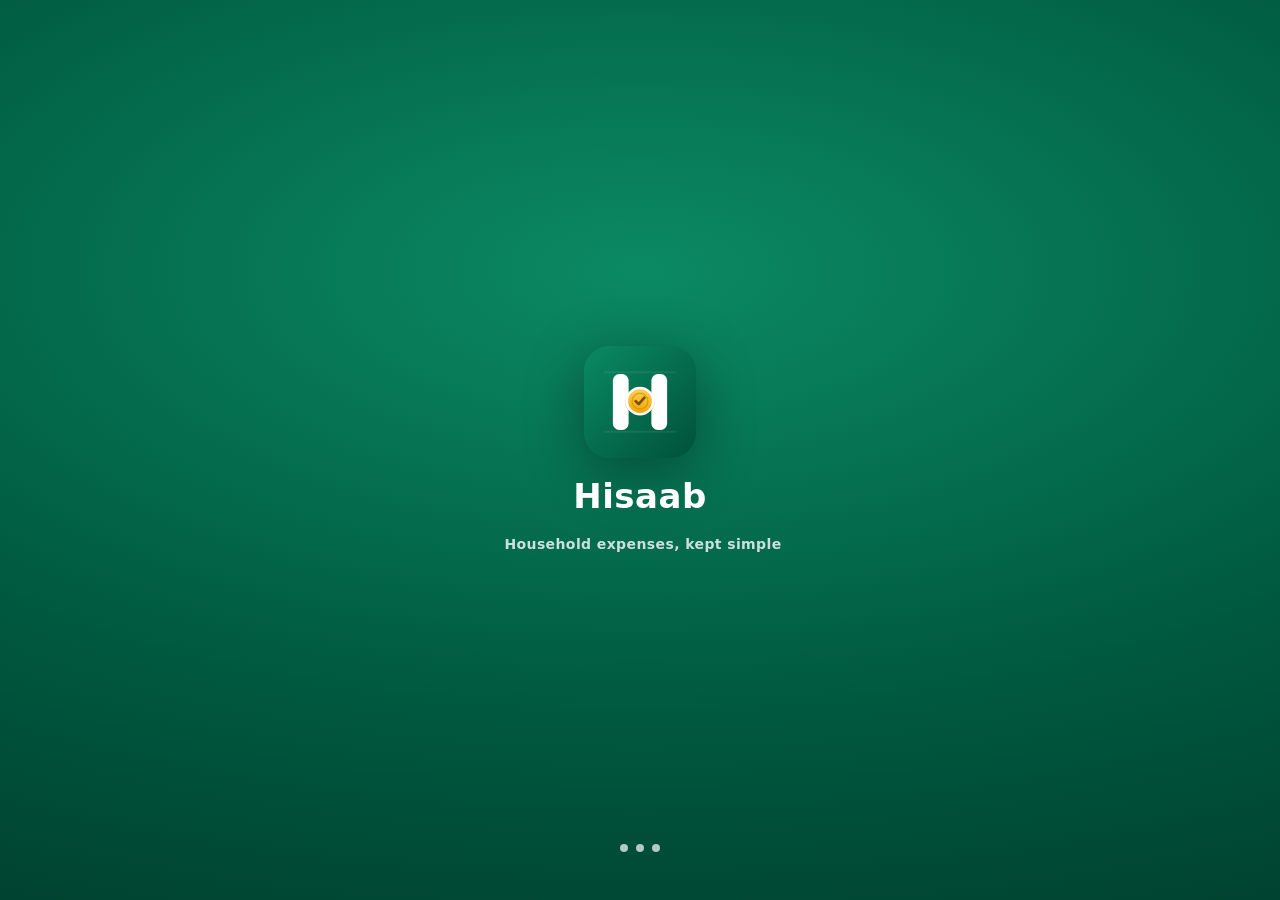
==== commit 725628e1: "Add files via upload" ====
--- a/index.html
+++ b/index.html
@@ -7,7 +7,9 @@
 <meta name="description" content="Hisaab — household expenses, kept simple. Your data stays in your own Google Sheet.">
 <meta name="theme-color" content="#f8faf6">
 <link rel="manifest" href="manifest.webmanifest">
-<link rel="icon" type="image/png" sizes="192x192" href="icons/icon-192.png">
+<link rel="icon" href="favicon.ico" sizes="any">
+<link rel="icon" type="image/svg+xml" href="icons/favicon.svg">
+<link rel="icon" type="image/png" sizes="32x32" href="icons/favicon-32.png">
 <link rel="apple-touch-icon" href="icons/apple-touch-icon.png">
 <meta name="apple-mobile-web-app-capable" content="yes">
 <meta name="mobile-web-app-capable" content="yes">
@@ -21,7 +23,7 @@
 };
 (function () { try { var t = localStorage.getItem('hisaab.theme'); t = t && JSON.parse(t); if (t === 'dark' || t === 'light') document.documentElement.setAttribute('data-theme', t); } catch (e) {} })();
 </script>
-<link rel="stylesheet" href="app.css?v=202610081217">
+<link rel="stylesheet" href="app.css?v=202610081411">
 </head>
 <body>
 <div id="splash"><svg class="logo" aria-hidden="true" xmlns="http://www.w3.org/2000/svg" viewBox="0 0 512 512"> <defs> <linearGradient id="lbg" x1="0" y1="0" x2="1" y2="1"> <stop offset="0" stop-color="#0a8a62"/> <stop offset="1" stop-color="#00513a"/> </linearGradient> <linearGradient id="lcoin" x1="0" y1="0" x2="0" y2="1"> <stop offset="0" stop-color="#ffd25a"/> <stop offset="1" stop-color="#f0a500"/> </linearGradient> </defs> <rect width="512" height="512" rx="116" fill="url(#lbg)"/> <!-- subtle ledger lines --> <g stroke="#ffffff" stroke-opacity=".07" stroke-width="10" stroke-linecap="round"> <line x1="96" y1="120" x2="416" y2="120"/> <line x1="96" y1="392" x2="416" y2="392"/> </g> <!-- H pillars --> <rect x="132" y="128" width="72" height="256" rx="30" fill="#ffffff"/> <rect x="308" y="128" width="72" height="256" rx="30" fill="#ffffff"/> <!-- crossbar --> <rect x="190" y="228" width="132" height="56" rx="20" fill="#ffffff"/> <!-- coin --> <circle cx="256" cy="256" r="66" fill="#00513a" opacity=".35"/> <circle cx="256" cy="252" r="60" fill="url(#lcoin)" stroke="#ffffff" stroke-width="12"/> <circle cx="256" cy="252" r="36" fill="none" stroke="#c98500" stroke-width="6" opacity=".55"/> <path d="M236 252 l14 14 l26 -30" fill="none" stroke="#7a4f00" stroke-width="12" stroke-linecap="round" stroke-linejoin="round"/> </svg><div class="word">Hisaab</div><div class="tag">Household expenses, kept simple</div><div class="dots"><i></i><i></i><i></i></div></div>
@@ -41,9 +43,9 @@
   <div id="overlay"></div>
   <div id="snackHost"></div>
 </div>
-<script src="icons.js?v=202610081217"></script>
-<script src="db.js?v=202610081217"></script>
-<script src="app.js?v=202610081217"></script>
+<script src="icons.js?v=202610081411"></script>
+<script src="db.js?v=202610081411"></script>
+<script src="app.js?v=202610081411"></script>
 <script>
 if ('serviceWorker' in navigator && location.protocol === 'https:') navigator.serviceWorker.register('sw.js').catch(function () {});
 </script>
--- a/app.css
+++ b/app.css
@@ -479,3 +479,6 @@
   #app, .flow { left: 50%; right: auto; width: 480px; margin-left: -240px; box-shadow: 0 0 0 1px var(--outline-variant), 0 12px 40px rgba(0,0,0,.12); }
   .flow { top: 0; bottom: 0; }
 }
+
+.byline { display: flex; align-items: center; gap: 4px; font-size: 12px; line-height: 16px; color: var(--primary); margin-top: 2px; }
+.byline svg { width: 14px; height: 14px; }
